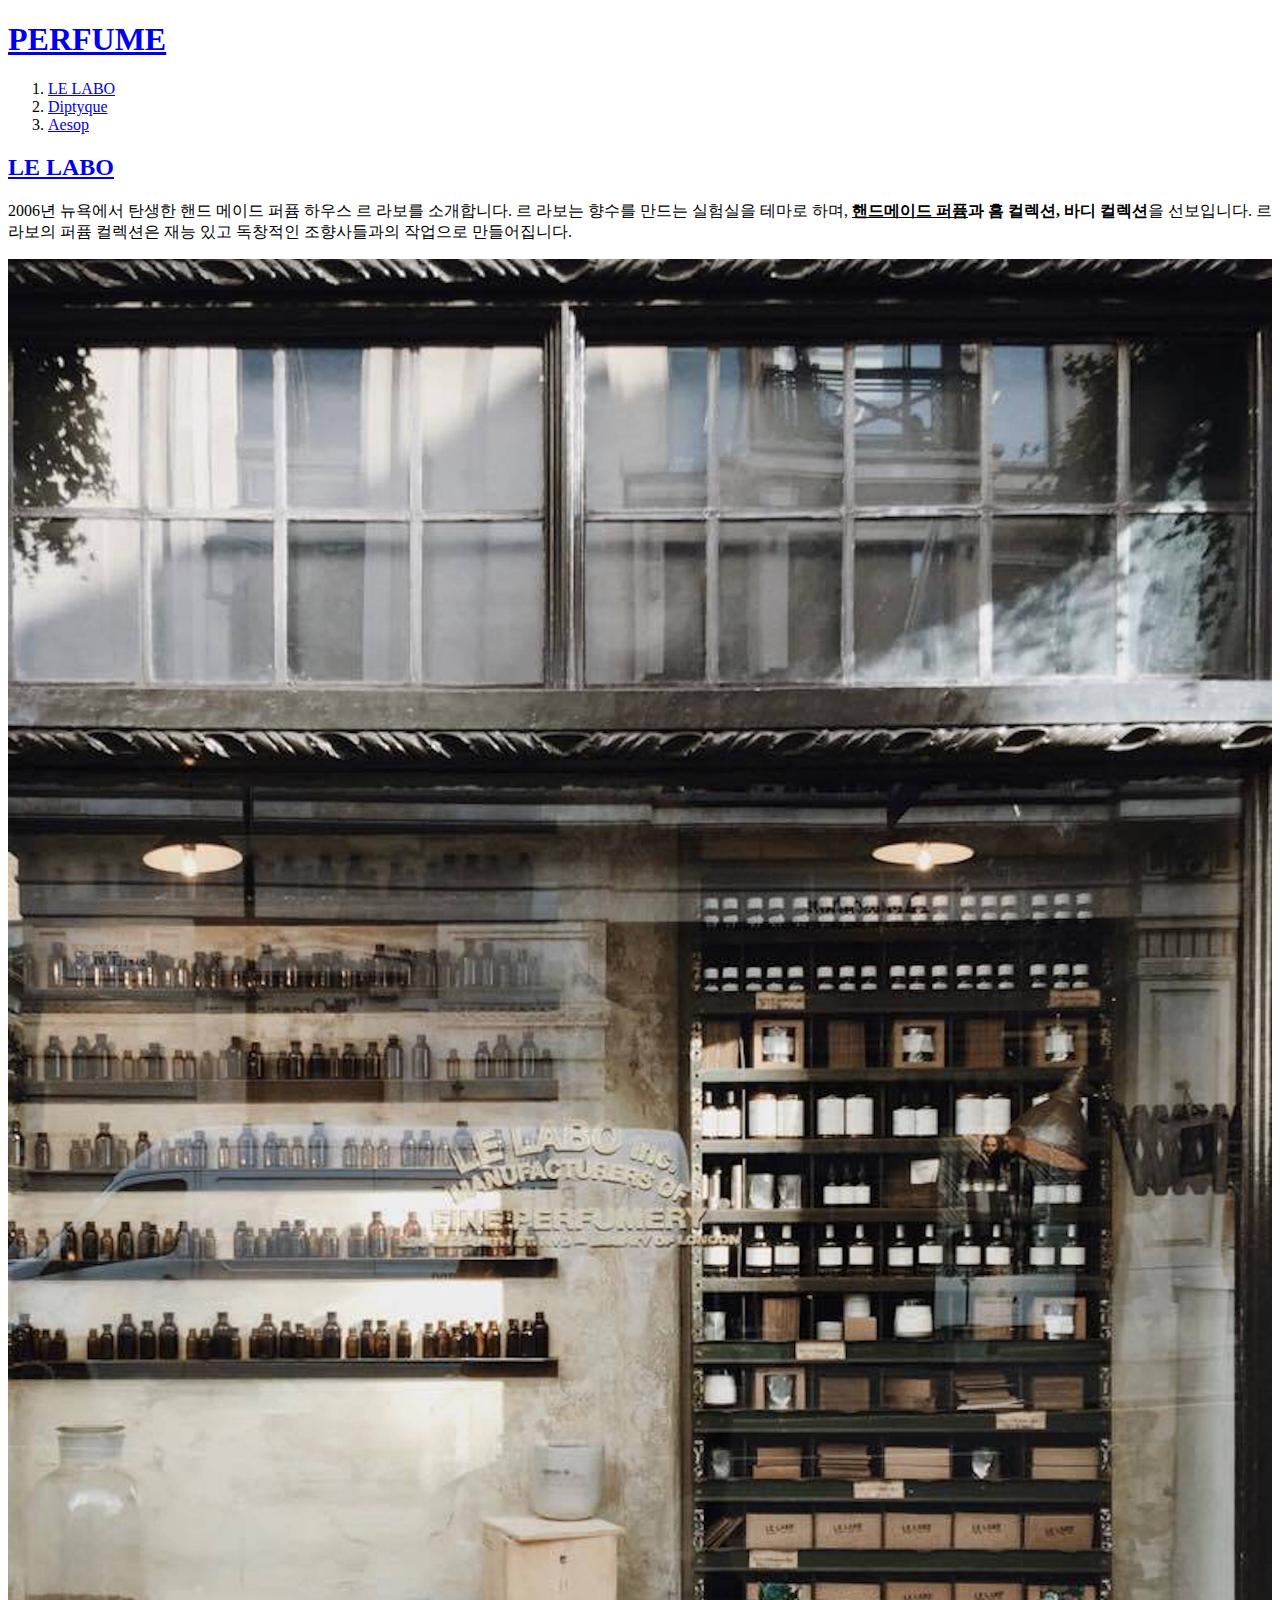
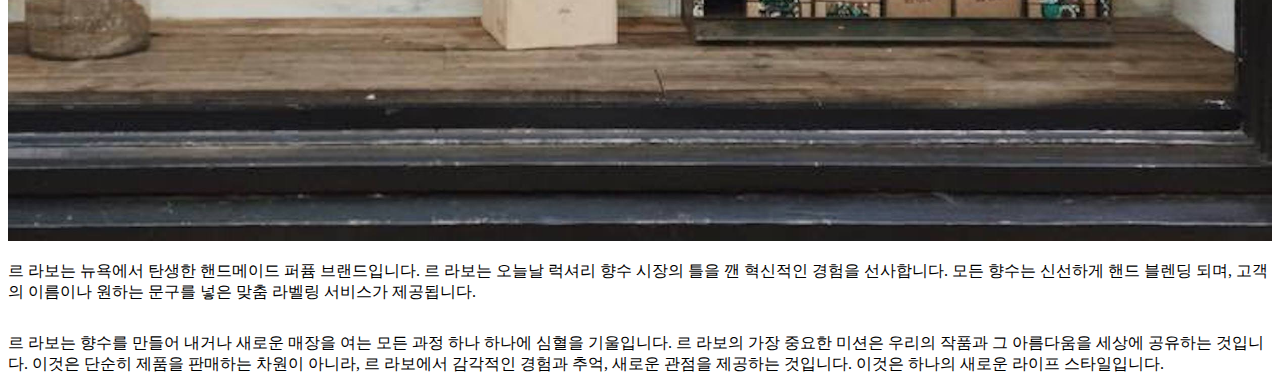
==== 1.html @ 38a6ba93 "first version" ====
<!doctype html>
<html>
<head>
  <title>PERFUME1 - LE LABO</title>
  <meta charset="utf-8">
</head>
<body>
  <h1><a href="index.html">PERFUME</a></h1>
    <ol>
      <li><a href="1.html">LE LABO</a></li>
      <li><a href="2.html">Diptyque</a></li>
      <li><a href="3.html">Aesop</a></li>
    </ol>
  <h2><a href="https://www.lelabofragrances.com/landing.html?path=/" target="_blank" title="Le Labo Specification">LE LABO</a></h2>
    <p>2006년 뉴욕에서 탄생한 핸드 메이드 퍼퓸 하우스 르 라보를 소개합니다. 르 라보는 향수를 만드는 실험실을 테마로 하며, <strong><u>핸드메이드 퍼퓸</u>과 홈 컬렉션, 바디 컬렉션</strong>을 선보입니다. 르 라보의 퍼퓸 컬렉션은 재능 있고 독창적인 조향사들과의 작업으로 만들어집니다.</p>
    <img src="lelabo01.jpg" width="100%"><p>르 라보는 뉴욕에서 탄생한 핸드메이드 퍼퓸 브랜드입니다. 르 라보는 오늘날 럭셔리 향수 시장의 틀을 깬 혁신적인 경험을 선사합니다. 모든 향수는 신선하게 핸드 블렌딩 되며, 고객의 이름이나 원하는 문구를 넣은 맞춤 라벨링 서비스가 제공됩니다.</p>
    <p style="margin-top:30px;">르 라보는 향수를 만들어 내거나 새로운 매장을 여는 모든 과정 하나 하나에 심혈을 기울입니다. 르 라보의 가장 중요한 미션은 우리의 작품과 그 아름다움을 세상에 공유하는 것입니다. 이것은 단순히 제품을 판매하는 차원이 아니라, 르 라보에서 감각적인 경험과 추억, 새로운 관점을 제공하는 것입니다. 이것은 하나의 새로운 라이프 스타일입니다.</p>
</body>
</html>
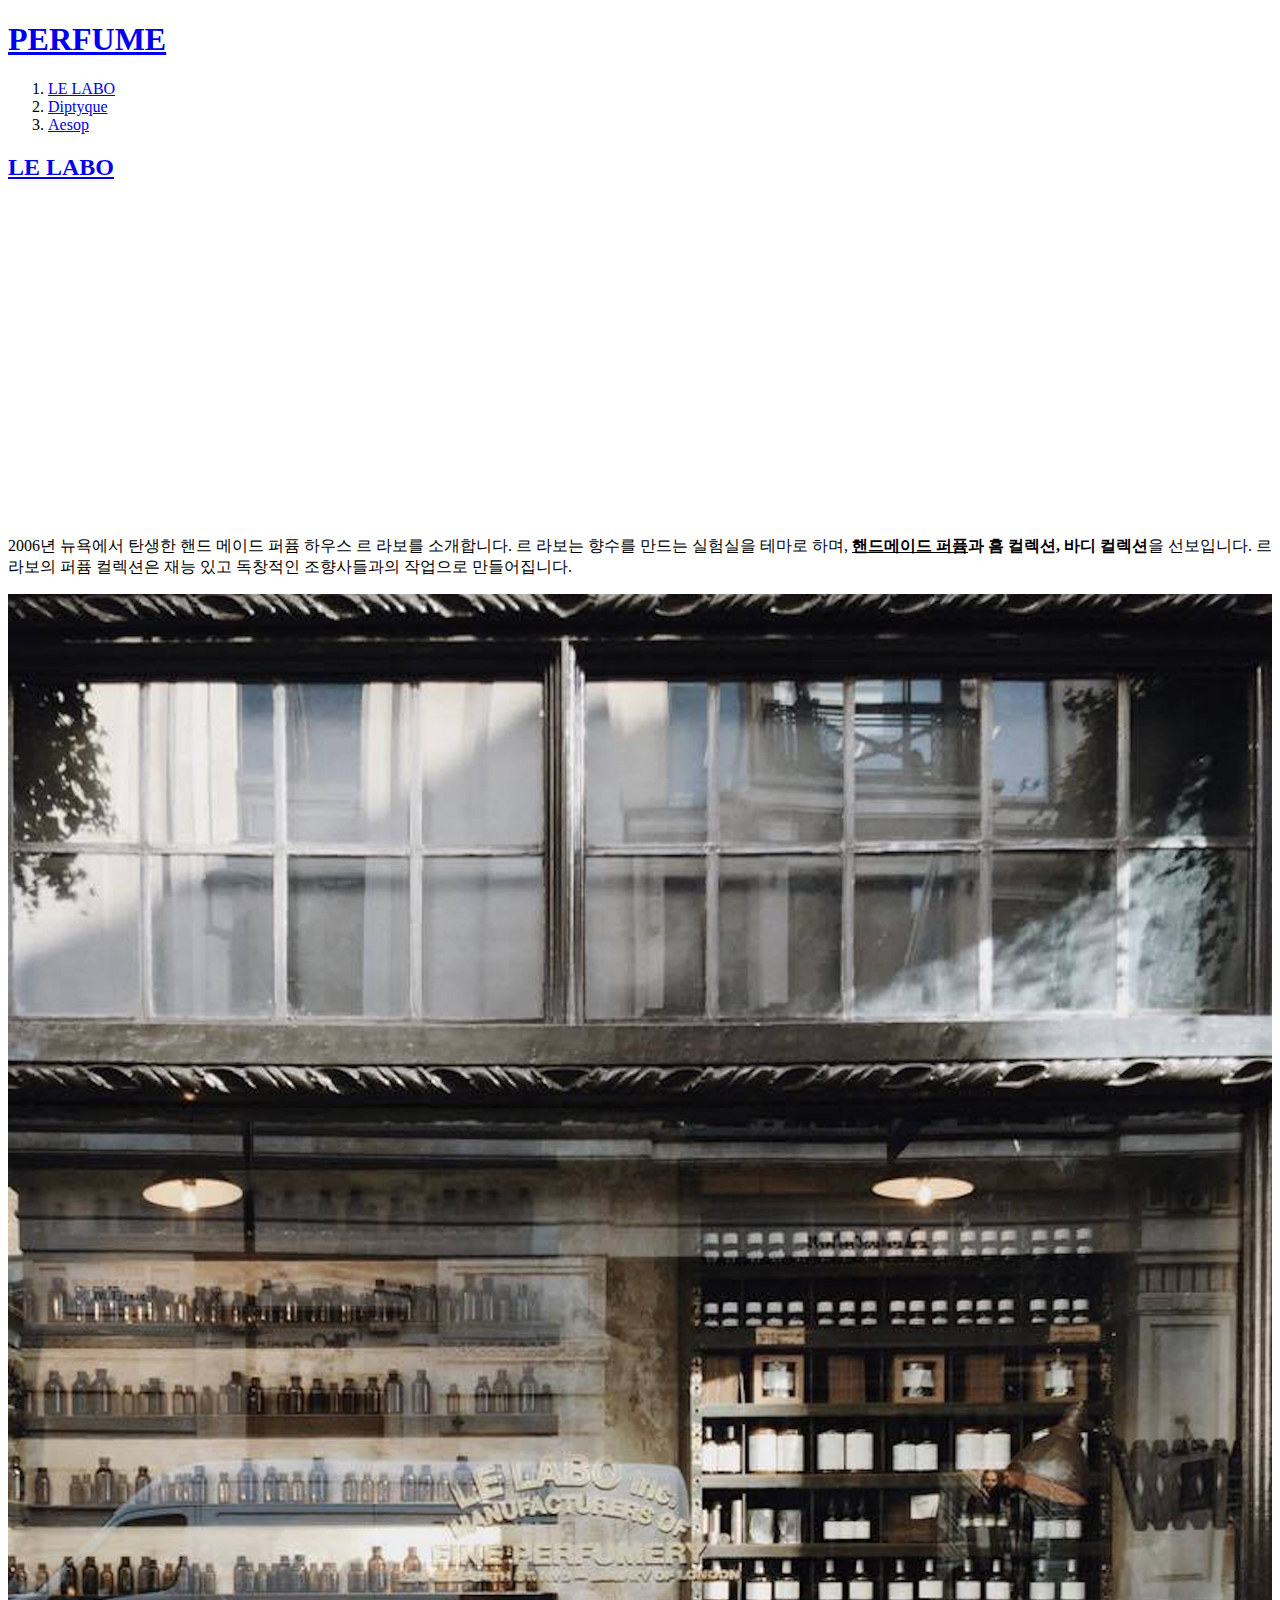
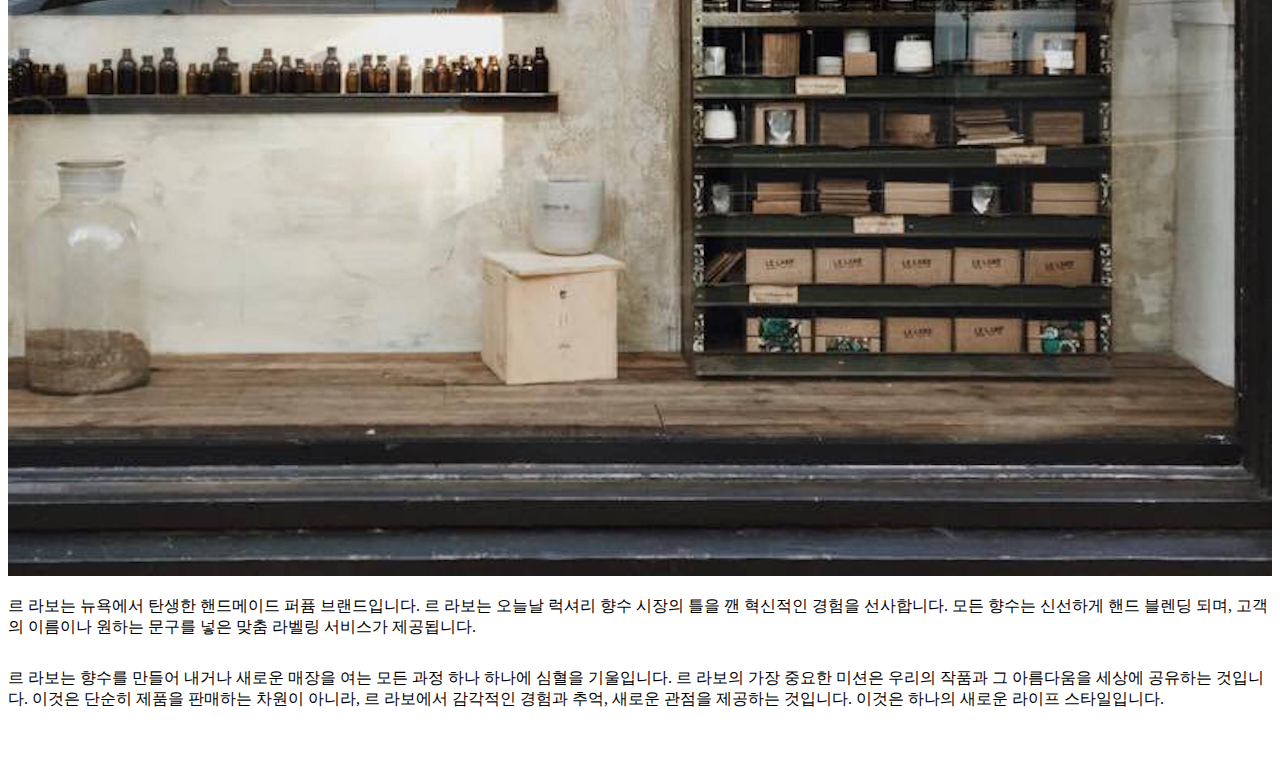
==== commit 6c169420: "Add files via upload" ====
--- a/1.html
+++ b/1.html
@@ -1,8 +1,17 @@
 <!doctype html>
 <html>
 <head>
-  <title>PERFUME1 - LE LABO</title>
+  <title>PERFUME - LE LABO</title>
   <meta charset="utf-8">
+  <!-- Global site tag (gtag.js) - Google Analytics -->
+<script async src="https://www.googletagmanager.com/gtag/js?id=UA-177094063-1"></script>
+<script>
+  window.dataLayer = window.dataLayer || [];
+  function gtag(){dataLayer.push(arguments);}
+  gtag('js', new Date());
+
+  gtag('config', 'UA-177094063-1');
+</script>
 </head>
 <body>
   <h1><a href="index.html">PERFUME</a></h1>
@@ -12,8 +21,33 @@
       <li><a href="3.html">Aesop</a></li>
     </ol>
   <h2><a href="https://www.lelabofragrances.com/landing.html?path=/" target="_blank" title="Le Labo Specification">LE LABO</a></h2>
+    <p>
+      <iframe width="560" height="315" src="https://www.youtube.com/embed/DHB6gEKf34U" frameborder="0" allow="accelerometer; autoplay; encrypted-media; gyroscope; picture-in-picture" allowfullscreen></iframe>
+    </p>
     <p>2006년 뉴욕에서 탄생한 핸드 메이드 퍼퓸 하우스 르 라보를 소개합니다. 르 라보는 향수를 만드는 실험실을 테마로 하며, <strong><u>핸드메이드 퍼퓸</u>과 홈 컬렉션, 바디 컬렉션</strong>을 선보입니다. 르 라보의 퍼퓸 컬렉션은 재능 있고 독창적인 조향사들과의 작업으로 만들어집니다.</p>
     <img src="lelabo01.jpg" width="100%"><p>르 라보는 뉴욕에서 탄생한 핸드메이드 퍼퓸 브랜드입니다. 르 라보는 오늘날 럭셔리 향수 시장의 틀을 깬 혁신적인 경험을 선사합니다. 모든 향수는 신선하게 핸드 블렌딩 되며, 고객의 이름이나 원하는 문구를 넣은 맞춤 라벨링 서비스가 제공됩니다.</p>
-    <p style="margin-top:30px;">르 라보는 향수를 만들어 내거나 새로운 매장을 여는 모든 과정 하나 하나에 심혈을 기울입니다. 르 라보의 가장 중요한 미션은 우리의 작품과 그 아름다움을 세상에 공유하는 것입니다. 이것은 단순히 제품을 판매하는 차원이 아니라, 르 라보에서 감각적인 경험과 추억, 새로운 관점을 제공하는 것입니다. 이것은 하나의 새로운 라이프 스타일입니다.</p>
+    <p style="margin-top:30px;">르 라보는 향수를 만들어 내거나 새로운 매장을 여는 모든 과정 하나 하나에 심혈을 기울입니다. 르 라보의 가장 중요한 미션은 우리의 작품과 그 아름다움을 세상에 공유하는 것입니다. 이것은 단순히 제품을 판매하는 차원이 아니라, 르 라보에서 감각적인 경험과 추억, 새로운 관점을 제공하는 것입니다. 이것은 하나의 새로운 라이프 스타일입니다.</p><br><br>
+    <p>
+      <div id="disqus_thread"></div>
+  <script>
+
+  /**
+  *  RECOMMENDED CONFIGURATION VARIABLES: EDIT AND UNCOMMENT THE SECTION BELOW TO INSERT DYNAMIC VALUES FROM YOUR PLATFORM OR CMS.
+  *  LEARN WHY DEFINING THESE VARIABLES IS IMPORTANT: https://disqus.com/admin/universalcode/#configuration-variables*/
+  /*
+  var disqus_config = function () {
+  this.page.url = PAGE_URL;  // Replace PAGE_URL with your page's canonical URL variable
+  this.page.identifier = PAGE_IDENTIFIER; // Replace PAGE_IDENTIFIER with your page's unique identifier variable
+  };
+  */
+  (function() { // DON'T EDIT BELOW THIS LINE
+  var d = document, s = d.createElement('script');
+  s.src = 'https://web1-perfume.disqus.com/embed.js';
+  s.setAttribute('data-timestamp', +new Date());
+  (d.head || d.body).appendChild(s);
+  })();
+  </script>
+  <noscript>Please enable JavaScript to view the <a href="https://disqus.com/?ref_noscript">comments powered by Disqus.</a></noscript>
+    </p>
 </body>
 </html>
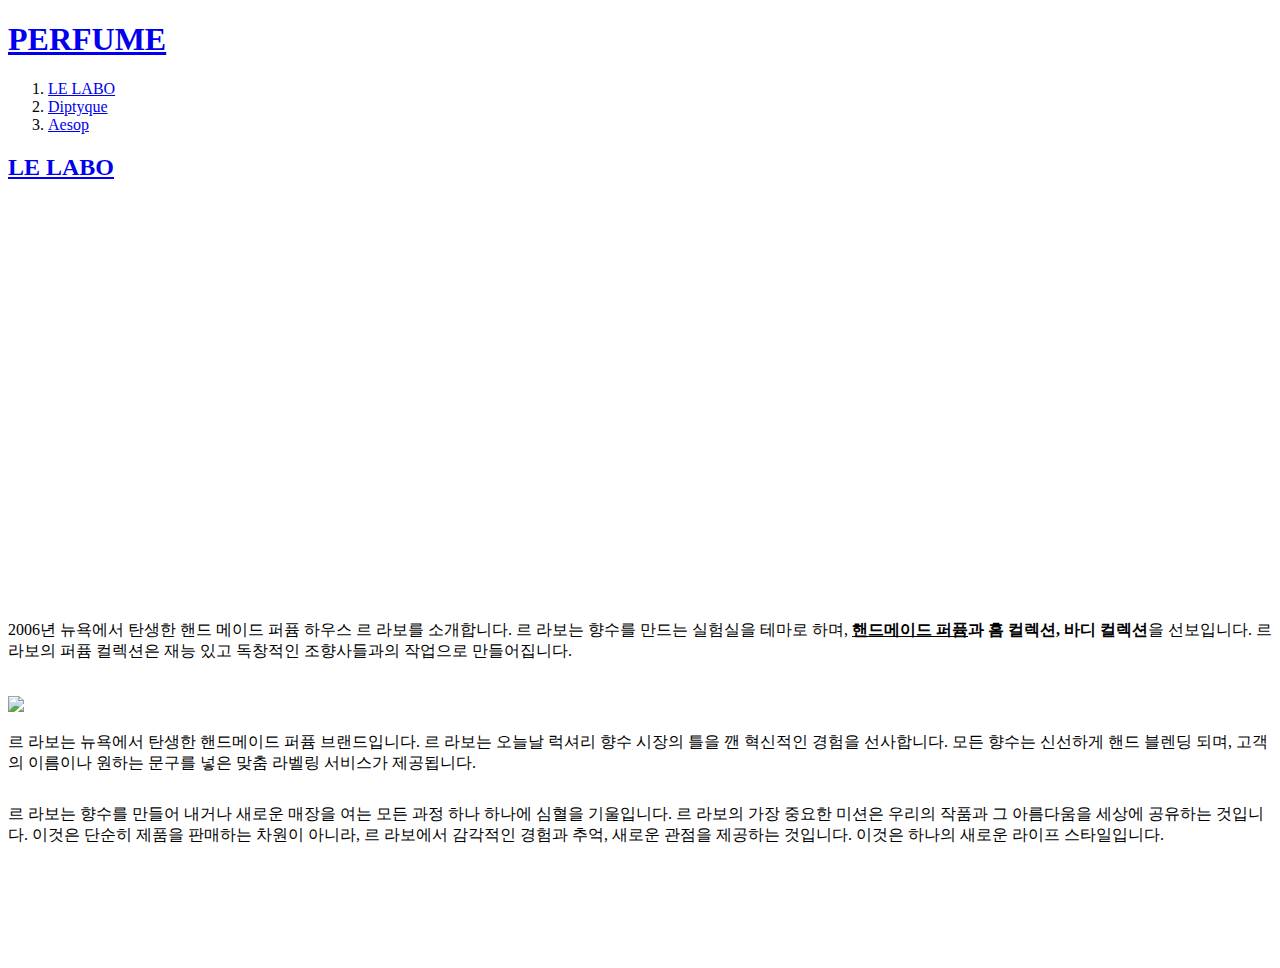
==== commit df8e3422: "Update 1.html" ====
--- a/1.html
+++ b/1.html
@@ -3,51 +3,56 @@
 <head>
   <title>PERFUME - LE LABO</title>
   <meta charset="utf-8">
+  <link rel="stylesheet" href="style.css">
   <!-- Global site tag (gtag.js) - Google Analytics -->
-<script async src="https://www.googletagmanager.com/gtag/js?id=UA-177094063-1"></script>
-<script>
-  window.dataLayer = window.dataLayer || [];
-  function gtag(){dataLayer.push(arguments);}
-  gtag('js', new Date());
+    <script async src="https://www.googletagmanager.com/gtag/js?id=UA-177094063-1"></script>
+    <script>
+      window.dataLayer = window.dataLayer || [];
+      function gtag(){dataLayer.push(arguments);}
+      gtag('js', new Date());
 
-  gtag('config', 'UA-177094063-1');
-</script>
+      gtag('config', 'UA-177094063-1');
+    </script>
 </head>
 <body>
   <h1><a href="index.html">PERFUME</a></h1>
+  <div id="grid">
     <ol>
       <li><a href="1.html">LE LABO</a></li>
       <li><a href="2.html">Diptyque</a></li>
       <li><a href="3.html">Aesop</a></li>
     </ol>
-  <h2><a href="https://www.lelabofragrances.com/landing.html?path=/" target="_blank" title="Le Labo Specification">LE LABO</a></h2>
-    <p>
-      <iframe width="560" height="315" src="https://www.youtube.com/embed/DHB6gEKf34U" frameborder="0" allow="accelerometer; autoplay; encrypted-media; gyroscope; picture-in-picture" allowfullscreen></iframe>
-    </p>
-    <p>2006년 뉴욕에서 탄생한 핸드 메이드 퍼퓸 하우스 르 라보를 소개합니다. 르 라보는 향수를 만드는 실험실을 테마로 하며, <strong><u>핸드메이드 퍼퓸</u>과 홈 컬렉션, 바디 컬렉션</strong>을 선보입니다. 르 라보의 퍼퓸 컬렉션은 재능 있고 독창적인 조향사들과의 작업으로 만들어집니다.</p>
-    <img src="lelabo01.jpg" width="100%"><p>르 라보는 뉴욕에서 탄생한 핸드메이드 퍼퓸 브랜드입니다. 르 라보는 오늘날 럭셔리 향수 시장의 틀을 깬 혁신적인 경험을 선사합니다. 모든 향수는 신선하게 핸드 블렌딩 되며, 고객의 이름이나 원하는 문구를 넣은 맞춤 라벨링 서비스가 제공됩니다.</p>
-    <p style="margin-top:30px;">르 라보는 향수를 만들어 내거나 새로운 매장을 여는 모든 과정 하나 하나에 심혈을 기울입니다. 르 라보의 가장 중요한 미션은 우리의 작품과 그 아름다움을 세상에 공유하는 것입니다. 이것은 단순히 제품을 판매하는 차원이 아니라, 르 라보에서 감각적인 경험과 추억, 새로운 관점을 제공하는 것입니다. 이것은 하나의 새로운 라이프 스타일입니다.</p><br><br>
+    <div id="article">
+      <h2><a href="https://www.lelabofragrances.com/landing.html?path=/" target="_blank" title="Le Labo Specification">LE LABO</a></h2>
+      <p class="video">
+          <iframe width="560" height="315" src="https://www.youtube.com/embed/DHB6gEKf34U" frameborder="0" allow="accelerometer; autoplay; encrypted-media; gyroscope; picture-in-picture" allowfullscreen></iframe>
+      </p>
+      <p style="margin-top:100px">2006년 뉴욕에서 탄생한 핸드 메이드 퍼퓸 하우스 르 라보를 소개합니다. 르 라보는 향수를 만드는 실험실을 테마로 하며, <strong><u>핸드메이드 퍼퓸</u>과 홈 컬렉션, 바디 컬렉션</strong>을 선보입니다. 르 라보의 퍼퓸 컬렉션은 재능 있고 독창적인 조향사들과의 작업으로 만들어집니다.</p><br>
+      <div class="img1"><img src="/img/lelabo01.jpg" width="50%"></div><p>르 라보는 뉴욕에서 탄생한 핸드메이드 퍼퓸 브랜드입니다. 르 라보는 오늘날 럭셔리 향수 시장의 틀을 깬 혁신적인 경험을 선사합니다. 모든 향수는 신선하게 핸드 블렌딩 되며, 고객의 이름이나 원하는 문구를 넣은 맞춤 라벨링 서비스가 제공됩니다.</p>
+      <p style="margin-top:30px;">르 라보는 향수를 만들어 내거나 새로운 매장을 여는 모든 과정 하나 하나에 심혈을 기울입니다. 르 라보의 가장 중요한 미션은 우리의 작품과 그 아름다움을 세상에 공유하는 것입니다. 이것은 단순히 제품을 판매하는 차원이 아니라, 르 라보에서 감각적인 경험과 추억, 새로운 관점을 제공하는 것입니다. 이것은 하나의 새로운 라이프 스타일입니다.</p><br><br><br><br><br>
+    </div>
     <p>
       <div id="disqus_thread"></div>
-  <script>
+        <script>
 
-  /**
-  *  RECOMMENDED CONFIGURATION VARIABLES: EDIT AND UNCOMMENT THE SECTION BELOW TO INSERT DYNAMIC VALUES FROM YOUR PLATFORM OR CMS.
-  *  LEARN WHY DEFINING THESE VARIABLES IS IMPORTANT: https://disqus.com/admin/universalcode/#configuration-variables*/
-  /*
-  var disqus_config = function () {
-  this.page.url = PAGE_URL;  // Replace PAGE_URL with your page's canonical URL variable
-  this.page.identifier = PAGE_IDENTIFIER; // Replace PAGE_IDENTIFIER with your page's unique identifier variable
-  };
-  */
-  (function() { // DON'T EDIT BELOW THIS LINE
-  var d = document, s = d.createElement('script');
-  s.src = 'https://web1-perfume.disqus.com/embed.js';
-  s.setAttribute('data-timestamp', +new Date());
-  (d.head || d.body).appendChild(s);
-  })();
-  </script>
-  <noscript>Please enable JavaScript to view the <a href="https://disqus.com/?ref_noscript">comments powered by Disqus.</a></noscript>
+        /**
+        *  RECOMMENDED CONFIGURATION VARIABLES: EDIT AND UNCOMMENT THE SECTION BELOW TO INSERT DYNAMIC VALUES FROM YOUR PLATFORM OR CMS.
+        *  LEARN WHY DEFINING THESE VARIABLES IS IMPORTANT: https://disqus.com/admin/universalcode/#configuration-variables*/
+        /*
+        var disqus_config = function () {
+        this.page.url = PAGE_URL;  // Replace PAGE_URL with your page's canonical URL variable
+        this.page.identifier = PAGE_IDENTIFIER; // Replace PAGE_IDENTIFIER with your page's unique identifier variable
+        };
+        */
+        (function() { // DON'T EDIT BELOW THIS LINE
+        var d = document, s = d.createElement('script');
+        s.src = 'https://web1-perfume.disqus.com/embed.js';
+        s.setAttribute('data-timestamp', +new Date());
+        (d.head || d.body).appendChild(s);
+        })();
+        </script>
+        <noscript>Please enable JavaScript to view the <a href="https://disqus.com/?ref_noscript">comments powered by Disqus.</a></noscript>
     </p>
+</div>
 </body>
 </html>
